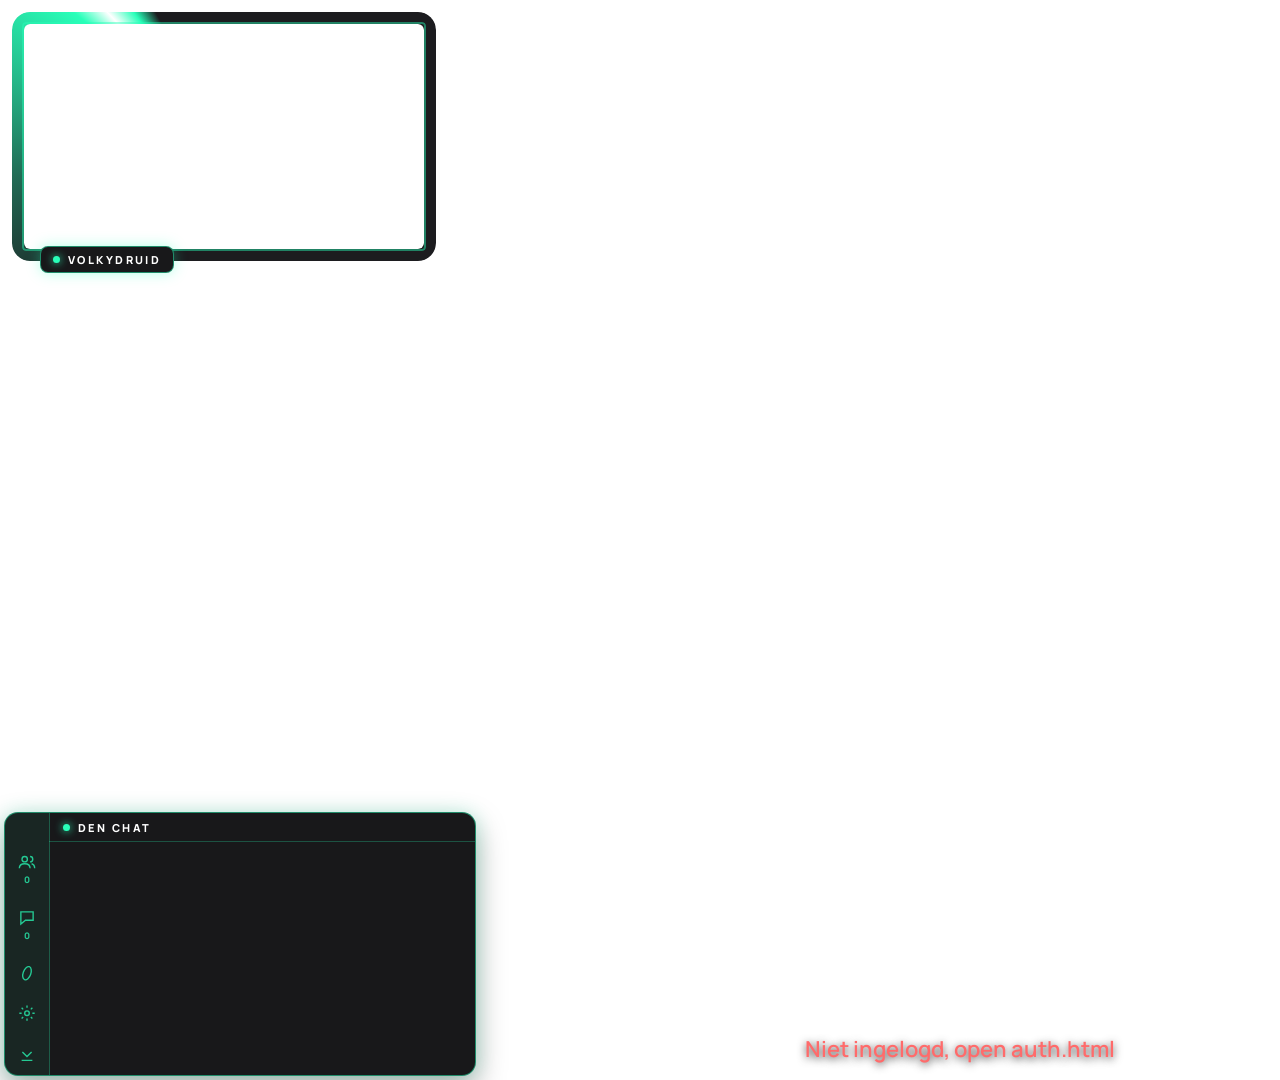
==== index.html @ e53d2839 "Stream overlay voor v0lky1: chat, alerts, webcamframe, scenes - Twitch EventSub via WebSocket (gedee" ====
<!DOCTYPE html>
<html lang="nl">
<head>
  <meta charset="UTF-8">
  <meta name="viewport" content="width=1920, height=1080">
  <title>v0lky1 Stream Overlay</title>
  <!-- Google TTS weigert aanvragen met een localhost/github.io-referrer (404 in plaats van audio) -->
  <meta name="referrer" content="no-referrer">

  <link rel="stylesheet" href="css/fonts.css">
  <link rel="stylesheet" href="css/style.css">
  <link rel="stylesheet" href="css/cam.css">
  <link rel="stylesheet" href="css/nowplaying.css">
  <link rel="stylesheet" href="css/chat.css">
  <link rel="stylesheet" href="css/alerts.css">
</head>
<body>
  <div class="cam">
    <div class="ring b"></div>
    <div class="ring"></div>
    <div class="ring in"></div>
    <div class="lbl"><i></i>VOLKYDRUID</div>
  </div>

  <div class="np" id="np">
    <div class="eq"><i></i><i></i><i></i></div>
    <div class="np-body">
      <div class="np-k">Now playing</div>
      <div class="np-wrap" id="np-wrap"><span class="np-text" id="np-text"></span></div>
    </div>
  </div>

  <div class="alert" id="alert"></div>

  <section class="chat">
    <div class="side">
      <svg viewBox="0 0 24 24"><circle cx="9" cy="8" r="3.5"></circle><path d="M2 20c0-4 3-6 7-6s7 2 7 6M16 4.5a3.5 3.5 0 010 7M18 14c2.5.6 4 2.6 4 6"></path></svg><small id="cc">0</small>
      <svg viewBox="0 0 24 24"><path d="M4 5h16v11H10l-6 5V5z"></path></svg><small id="mc">0</small>
      <svg viewBox="0 0 24 24"><ellipse cx="12" cy="12" rx="5" ry="9" transform="rotate(20 12 12)"></ellipse></svg>
      <svg viewBox="0 0 24 24"><circle cx="12" cy="12" r="3"></circle><path d="M12 2v3M12 19v3M2 12h3M19 12h3M5 5l2 2M17 17l2 2M5 19l2-2M17 7l2-2"></path></svg>
      <svg class="dn" viewBox="0 0 24 24"><path d="M6 9l6 6 6-6M5 20h14"></path></svg>
    </div>
    <div class="tabs"><div class="tab">Den Chat</div></div>
    <div class="msgs" id="msgs"></div>
  </section>

  <p id="status" class="status"></p>
  <div class="ctl" id="ctl"></div>

  <script type="module" src="js/app.js"></script>
</body>
</html>
---- css/fonts.css ----
/* Lokale fonts: werkt offline in OBS en op GitHub Pages */
@font-face { font-family: "Manrope"; src: url("../assets/fonts/manrope-wght--regular.ttf") format("truetype"); font-weight: 400; font-display: swap; }
@font-face { font-family: "Manrope"; src: url("../assets/fonts/manrope-wght--medium.ttf") format("truetype"); font-weight: 500; font-display: swap; }
@font-face { font-family: "Manrope"; src: url("../assets/fonts/manrope-wght--semibold.ttf") format("truetype"); font-weight: 600; font-display: swap; }
@font-face { font-family: "Manrope"; src: url("../assets/fonts/manrope-wght--bold.ttf") format("truetype"); font-weight: 700; font-display: swap; }
@font-face { font-family: "Manrope"; src: url("../assets/fonts/manrope-wght--extrabold.ttf") format("truetype"); font-weight: 800; font-display: swap; }

@font-face { font-family: "Chakra Petch"; src: url("../assets/fonts/chakrapetch-regular.ttf") format("truetype"); font-weight: 400; font-display: swap; }
@font-face { font-family: "Chakra Petch"; src: url("../assets/fonts/chakrapetch-medium.ttf") format("truetype"); font-weight: 500; font-display: swap; }
@font-face { font-family: "Chakra Petch"; src: url("../assets/fonts/chakrapetch-semibold.ttf") format("truetype"); font-weight: 600; font-display: swap; }
@font-face { font-family: "Chakra Petch"; src: url("../assets/fonts/chakrapetch-bold.ttf") format("truetype"); font-weight: 700; font-display: swap; }

@font-face { font-family: "Arimo"; src: url("../assets/fonts/arimo-wght--regular.ttf") format("truetype"); font-weight: 400; font-display: swap; }
@font-face { font-family: "Arimo"; src: url("../assets/fonts/arimo-wght--bold.ttf") format("truetype"); font-weight: 700; font-display: swap; }
---- css/style.css ----
﻿/* Basis: transparant canvas van 1920x1080 voor OBS, plus status en testknoppen */
:root {
  /* Accentkleur van webcam, chat en alerts (huidskleur van je druid) */
  --accent: #29ffb9;
  --accent-rgb: 41, 255, 185;
  --accent2: #8fffdc; /* lichtere tint voor verlopen */
  --bg: rgba(24, 24, 26, 0.78);
  --bg2: rgba(50, 51, 53, 0.7);
  --line: rgba(255, 255, 255, 0.08);
  --txt: #e4e9f2;
  --mut: #8d919a;
}

html,
body {
  margin: 0;
  background: transparent;
  overflow: hidden;
}

body {
  width: 1920px;
  height: 1080px;
  position: relative;
  font-family: Manrope, sans-serif;
  color: var(--txt);
}

/* Preview (?preview): nep-achtergrond en testknoppen, nooit in OBS gebruiken */
body.preview {
  background: radial-gradient(ellipse at 60% 40%, #2c3b2a, #121512 70%), #111;
}

body.preview::after {
  content: "GAMEPLAY AREA";
  position: absolute;
  left: 50%;
  top: 46%;
  transform: translate(-50%, -50%);
  font: 700 28px "Chakra Petch";
  letter-spacing: 0.5em;
  color: rgba(255, 255, 255, 0.08);
}

/* Verbindingsstatus: alleen zichtbaar bij problemen, in preview, of kort na het opstarten */
.status {
  position: absolute;
  left: 50%;
  bottom: 16px;
  transform: translateX(-50%);
  margin: 0;
  font: 600 22px Manrope, sans-serif;
  color: #ffffff;
  text-shadow: 0 2px 8px rgba(0, 0, 0, 0.8);
  opacity: 0;
  transition: opacity 0.4s;
}

.status.show {
  opacity: 1;
}

.status.error {
  color: #ff6b6b;
}

/* Testknoppen (alleen preview) */
.ctl {
  position: absolute;
  right: 40px;
  bottom: 40px;
  max-width: 760px;
  display: none;
  flex-wrap: wrap;
  justify-content: flex-end;
  gap: 8px;
}

body.preview .ctl {
  display: flex;
}

.ctl button {
  font: 700 13px Manrope;
  padding: 10px 16px;
  border-radius: 10px;
  border: 1px solid var(--line);
  background: var(--bg2);
  color: var(--txt);
  cursor: pointer;
}

.ctl button:hover,
.ctl button.on {
  border-color: var(--accent);
  color: var(--accent);
}

.ctl kbd {
  margin-right: 6px;
  color: var(--mut);
}
---- css/cam.css ----
﻿/* Webcam-frame: draaiende gloed in de accentkleur rond een uitgespaarde 400x225 opening.
   De webcam zelf zet je in OBS onder deze overlay, precies in het gat. */
@property --a {
  syntax: "<angle>";
  inherits: false;
  initial-value: 0deg;
}

.cam {
  position: absolute;
  left: 24px;
  top: 24px;
  width: 400px;
  height: 225px;
}

/* Alleen in preview: een vulling zodat je de opening ziet */
body.preview .cam {
  background: rgba(24, 24, 26, 0.35);
}

.cam .ring {
  position: absolute;
  inset: -12px;
  border-radius: 18px;
  padding: 12px;
  background:
    conic-gradient(from var(--a), transparent 0 62%, rgba(var(--accent-rgb), 0.35) 72%, var(--accent) 86%, #fff 88%, var(--accent) 90%, transparent 92%),
    linear-gradient(#1c1c1f, #1c1c1f);
  /* Alleen de rand tonen, het midden blijft transparant */
  -webkit-mask: linear-gradient(#000 0 0) content-box, linear-gradient(#000 0 0);
  -webkit-mask-composite: xor;
  mask-composite: exclude;
  animation: ring-spin 4s linear infinite;
}

.cam .ring.b {
  filter: blur(12px);
  opacity: 0.7;
}

.cam .ring.in {
  inset: -2px;
  padding: 2px;
  border-radius: 4px;
  background: rgba(var(--accent-rgb), 0.45);
  animation: none;
}

.cam .lbl {
  position: absolute;
  left: 16px;
  bottom: -24px;
  display: flex;
  align-items: center;
  gap: 8px;
  padding: 5px 12px;
  background: #18181a;
  border: 1px solid rgba(var(--accent-rgb), 0.5);
  border-radius: 8px;
  font: 800 11px Manrope, sans-serif;
  letter-spacing: 0.22em;
  color: #fff;
  box-shadow: 0 0 14px rgba(var(--accent-rgb), 0.35);
}

.cam .lbl i {
  width: 7px;
  height: 7px;
  border-radius: 50%;
  background: var(--accent);
  box-shadow: 0 0 8px var(--accent);
  animation: lbl-blink 1.6s infinite;
}

@keyframes ring-spin {
  to {
    --a: 360deg;
  }
}

@keyframes lbl-blink {
  50% {
    opacity: 0.3;
  }
}
---- css/nowplaying.css ----
/* Now playing: kaartje onder het webcamframe (en het label daaronder) */
.np {
  position: absolute;
  left: 24px;
  top: 298px;
  width: 400px;
  box-sizing: border-box;
  display: flex;
  align-items: center;
  gap: 12px;
  padding: 10px 14px;
  background: #18181a;
  border: 1px solid rgba(var(--accent-rgb), 0.5);
  border-radius: 10px;
  box-shadow: 0 0 14px rgba(var(--accent-rgb), 0.25);
  opacity: 0;
  transform: translateY(-6px);
  transition: opacity 0.4s, transform 0.4s;
}

.np.show {
  opacity: 1;
  transform: none;
}

/* Equalizer */
.eq {
  display: flex;
  align-items: flex-end;
  gap: 3px;
  height: 18px;
}

.eq i {
  width: 4px;
  height: 100%;
  border-radius: 2px;
  background: var(--accent);
  box-shadow: 0 0 6px var(--accent);
  transform-origin: bottom;
  animation: eq-bounce 0.9s ease-in-out infinite;
}

.eq i:nth-child(2) {
  animation-delay: -0.3s;
  animation-duration: 0.7s;
}

.eq i:nth-child(3) {
  animation-delay: -0.6s;
  animation-duration: 1.1s;
}

.np-body {
  min-width: 0;
  flex: 1;
}

.np-k {
  font: 800 10px Manrope, sans-serif;
  letter-spacing: 0.22em;
  text-transform: uppercase;
  color: var(--accent);
}

.np-wrap {
  overflow: hidden;
  margin-top: 2px;
}

.np-text {
  display: inline-block;
  white-space: nowrap;
  font: 700 15px Manrope, sans-serif;
  color: #fff;
}

.np-text.scroll {
  animation: np-scroll var(--dur) ease-in-out infinite alternate;
}

@keyframes eq-bounce {
  0%, 100% {
    transform: scaleY(0.25);
  }
  50% {
    transform: scaleY(1);
  }
}

/* Even stilstaan aan beide kanten voor het schuiven */
@keyframes np-scroll {
  0%, 15% {
    transform: translateX(0);
  }
  85%, 100% {
    transform: translateX(var(--shift));
  }
}
---- css/chat.css ----
﻿/* Chat: minimalistisch donker paneel met accenten in de accentkleur, passend bij het webcamframe.
   Pas --cw/--ch/left/bottom aan om positie en formaat te wijzigen. */
.chat {
  --cw: 470px;
  --ch: 262px;
  position: absolute;
  left: 4px;
  bottom: 4px;
  width: var(--cw);
  height: var(--ch);
  background: #18181a;
  border: 1px solid rgba(var(--accent-rgb), 0.5);
  border-radius: 14px;
  box-shadow: 0 0 18px rgba(var(--accent-rgb), 0.22), 0 12px 30px rgba(0, 0, 0, 0.35);
  overflow: hidden;
  font-family: Manrope, sans-serif;
}

.tabs {
  position: absolute;
  left: 44px;
  right: 0;
  top: 0;
  height: 28px;
  display: flex;
  align-items: center;
  padding: 0 14px;
  border-bottom: 1px solid rgba(var(--accent-rgb), 0.25);
}

.tab {
  display: flex;
  align-items: center;
  gap: 8px;
  font: 800 11px Manrope, sans-serif;
  letter-spacing: 0.22em;
  text-transform: uppercase;
  color: #fff;
}

.tab::before {
  content: "";
  width: 7px;
  height: 7px;
  border-radius: 50%;
  background: var(--accent);
  box-shadow: 0 0 8px var(--accent);
  animation: tab-blink 1.6s infinite;
}

.side {
  position: absolute;
  left: 0;
  top: 0;
  bottom: 0;
  width: 44px;
  background: rgba(var(--accent-rgb), 0.06);
  border-right: 1px solid rgba(var(--accent-rgb), 0.25);
  display: flex;
  flex-direction: column;
  align-items: center;
  gap: 22px;
  padding-top: 40px;
  color: rgba(var(--accent-rgb), 0.75);
}

.side svg {
  width: 20px;
  height: 20px;
  stroke: currentColor;
  fill: none;
  stroke-width: 1.8;
}

.side small {
  font: 800 9px Manrope, sans-serif;
  margin-top: -20px;
}

.side .dn {
  margin-top: auto;
  margin-bottom: 12px;
}

.msgs {
  position: absolute;
  left: 56px;
  right: 12px;
  top: 34px;
  bottom: 8px;
  display: flex;
  flex-direction: column;
  justify-content: flex-end;
  overflow: hidden;
  /* Oudste berichten vervagen naar boven toe */
  -webkit-mask-image: linear-gradient(transparent, #000 32px);
  mask-image: linear-gradient(transparent, #000 32px);
}

.m {
  margin-top: 2px;
  font-size: 16px;
  font-weight: 600;
  line-height: 1.3;
  color: #eefaf6;
  text-shadow: 0 1px 3px rgba(0, 0, 0, 0.7);
  animation: chat-in 0.3s ease-out both;
  overflow-wrap: anywhere;
}

.m .u {
  font-weight: 800;
}

/* Regels voor subs, raids en gemarkeerde berichten */
.m.hl {
  color: var(--accent);
  padding-left: 8px;
  border-left: 2px solid var(--accent);
}

.m .emote {
  height: 1.4em;
  vertical-align: middle;
}

@keyframes chat-in {
  from {
    opacity: 0;
    transform: translateY(6px);
  }
}

@keyframes tab-blink {
  50% {
    opacity: 0.3;
  }
}
---- css/alerts.css ----
﻿/* Alerts: kaart met animaties.
   Stijlen: .hype (accentkleur, krabbels + vonken) en .calm (rustig, voor follows en rewards) */
.alert {
  position: absolute;
  left: 50%;
  top: 120px;
  transform: translateX(-50%);
  width: 620px;
  pointer-events: none;
}

.card {
  position: relative;
  display: flex;
  align-items: center;
  gap: 22px;
  padding: 22px 28px 22px 22px;
  background: var(--bg);
  border: 1px solid rgba(var(--accent-rgb), 0.35);
  border-radius: 22px;
  backdrop-filter: blur(18px);
  box-shadow:
    0 0 0 1px rgba(var(--accent-rgb), 0.1),
    0 0 60px rgba(var(--accent-rgb), 0.25),
    0 30px 60px rgba(0, 0, 0, 0.4);
  overflow: hidden;
  animation: card-pop 0.7s cubic-bezier(0.2, 1.4, 0.4, 1) both;
}

.card.out {
  animation: card-out 0.5s ease-in forwards;
}

/* Lichtreflectie die over de kaart glijdt */
.card::before {
  content: "";
  position: absolute;
  inset: 0;
  background: linear-gradient(110deg, transparent 30%, rgba(255, 255, 255, 0.12) 50%, transparent 70%);
  transform: translateX(-100%);
  animation: card-shine 1.4s 0.4s ease-out;
}

.card img {
  width: 78px;
  height: 92px;
  object-fit: contain;
  filter: drop-shadow(0 0 16px rgba(var(--accent-rgb), 0.5));
}

.card .k {
  font: 700 13px Manrope;
  letter-spacing: 0.3em;
  text-transform: uppercase;
  color: var(--accent);
}

.card .nm {
  font: 700 42px/1.05 "Chakra Petch";
  margin: 4px 0;
  overflow-wrap: anywhere;
  background: linear-gradient(90deg, #fff, var(--accent2));
  -webkit-background-clip: text;
  background-clip: text;
  color: transparent;
}

.card .d {
  font-size: 16px;
  color: #c3c8d0;
  font-weight: 600;
}

.card .d .hl {
  color: var(--accent);
  font-weight: 700;
}

/* Rustige variant */
.card.calm {
  border-color: rgba(255, 255, 255, 0.14);
  box-shadow: 0 30px 60px rgba(0, 0, 0, 0.4);
}

.card.calm .k {
  color: #c3c8d0;
}

.card.calm .nm {
  background: none;
  color: #fff;
}

/* Krabbels (hype) */
.claws {
  position: absolute;
  right: 26px;
  top: 50%;
  transform: translateY(-50%) rotate(-18deg);
  display: flex;
  gap: 9px;
}

.claws i {
  width: 6px;
  height: 80px;
  border-radius: 6px;
  background: linear-gradient(var(--accent), transparent);
  transform-origin: top;
  animation: claw-slash 0.5s cubic-bezier(0.3, 1.6, 0.5, 1) both;
}

.claws i:nth-child(2) {
  animation-delay: 0.08s;
  height: 96px;
}

.claws i:nth-child(3) {
  animation-delay: 0.16s;
}

/* Vonken (hype) */
.spark {
  position: absolute;
  width: 8px;
  height: 8px;
  border-radius: 2px;
  pointer-events: none;
  animation: spark-fly 1.4s cubic-bezier(0.1, 0.7, 0.3, 1) forwards;
}

@keyframes card-pop {
  from {
    opacity: 0;
    transform: translateY(-30px) scale(0.85);
  }
}

@keyframes card-out {
  to {
    opacity: 0;
    transform: translateY(-24px) scale(0.95);
  }
}

@keyframes card-shine {
  to {
    transform: translateX(100%);
  }
}

@keyframes claw-slash {
  from {
    transform: scaleY(0);
  }
}

@keyframes spark-fly {
  to {
    transform: translate(var(--x), var(--y)) rotate(540deg);
    opacity: 0;
  }
}
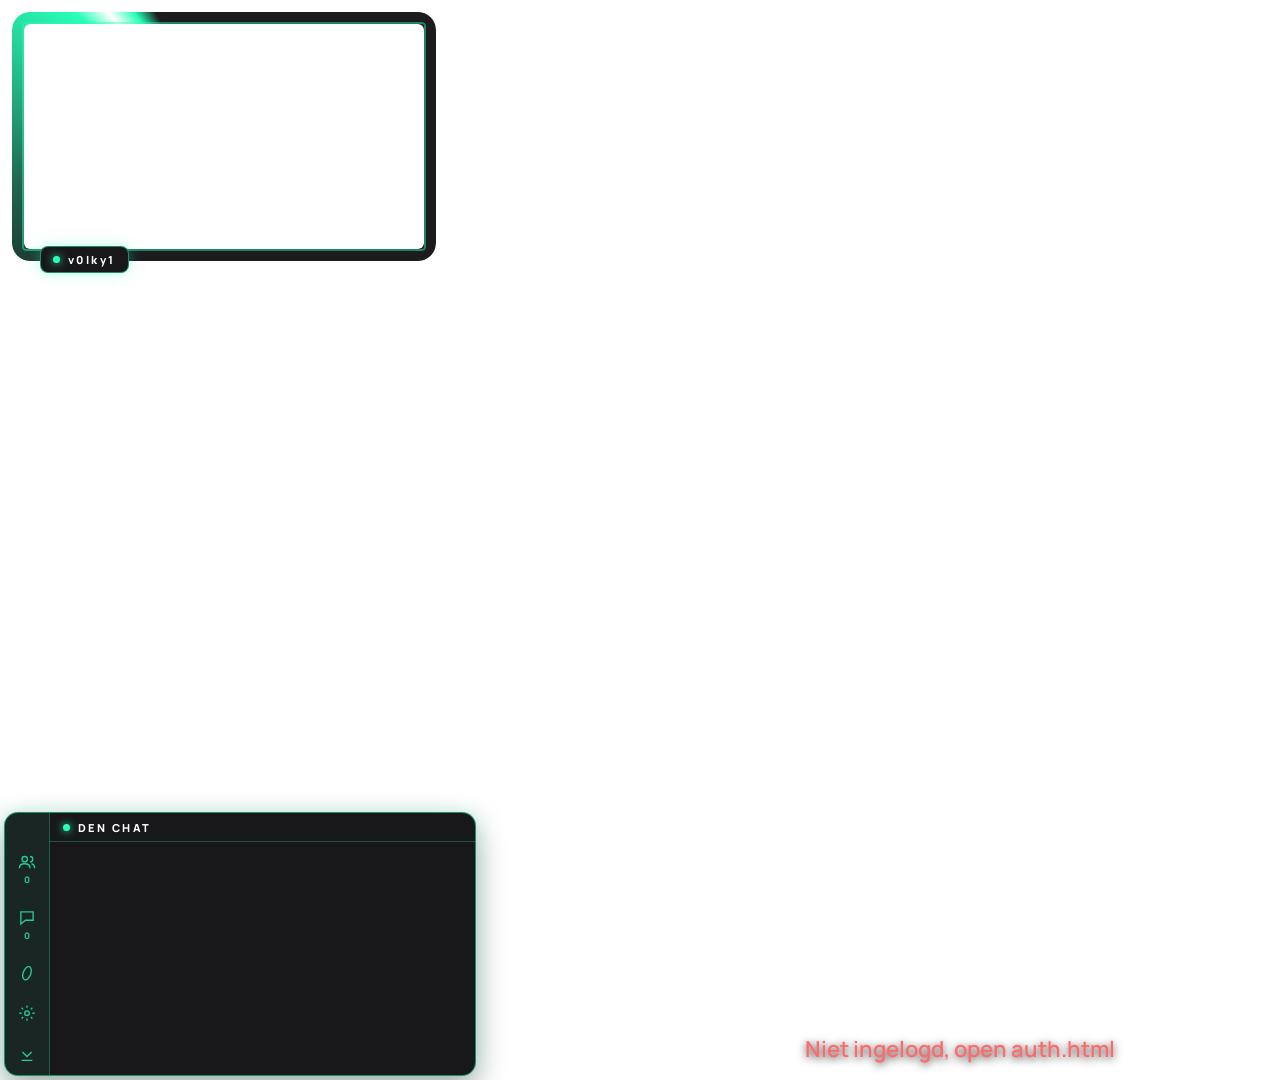
==== commit 7b641b86: "volkydruid -> v0lky1" ====
--- a/index.html
+++ b/index.html
@@ -19,7 +19,7 @@
     <div class="ring b"></div>
     <div class="ring"></div>
     <div class="ring in"></div>
-    <div class="lbl"><i></i>VOLKYDRUID</div>
+    <div class="lbl"><i></i>v0lky1</div>
   </div>
 
   <div class="np" id="np">
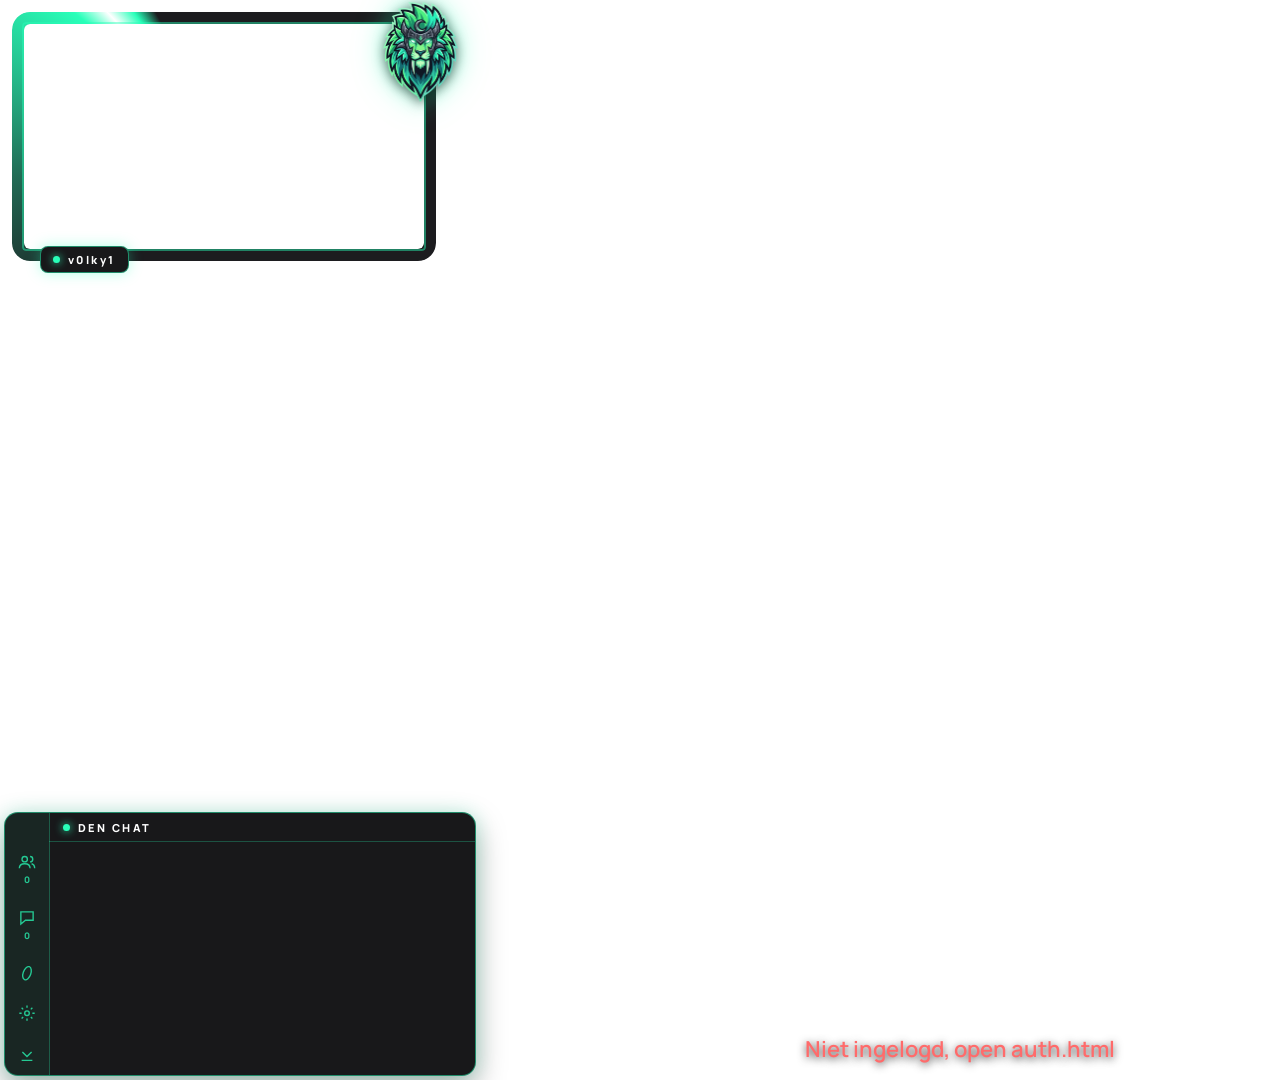
==== commit 85228cc0: "fix new logo" ====
--- a/index.html
+++ b/index.html
@@ -13,6 +13,7 @@
   <link rel="stylesheet" href="css/nowplaying.css">
   <link rel="stylesheet" href="css/chat.css">
   <link rel="stylesheet" href="css/alerts.css">
+  <link rel="stylesheet" href="css/layouts.css">
 </head>
 <body>
   <div class="cam">
@@ -20,6 +21,7 @@
     <div class="ring"></div>
     <div class="ring in"></div>
     <div class="lbl"><i></i>v0lky1</div>
+    <img class="badge" src="assets/images/logo.png" alt="">
   </div>
 
   <div class="np" id="np">
--- a/css/cam.css
+++ b/css/cam.css
@@ -73,6 +73,15 @@
   animation: lbl-blink 1.6s infinite;
 }
 
+/* Logo-badge: hangt over de rechterbovenhoek van het frame */
+.cam .badge {
+  position: absolute;
+  right: -34px;
+  top: -22px;
+  height: 100px;
+  filter: drop-shadow(0 3px 6px rgba(0, 0, 0, 0.55)) drop-shadow(0 0 14px rgba(var(--accent-rgb), 0.5));
+}
+
 @keyframes ring-spin {
   to {
     --a: 360deg;
--- a/css/layouts.css
+++ b/css/layouts.css
@@ -0,0 +1,13 @@
+/* Layouts: de standaard (WoW) heeft de chat linksonder. Andere layouts kies je met ?layout=... */
+
+/* ?layout=cam: chat rechts in beeld (x 1529-1907, y 429-735), voor games waar de chat linksonder
+   in de weg staat. Het webcamframe en het now-playing-kaartje blijven linksboven. */
+body.layout-cam .chat {
+  --cw: 376px; /* 378 inclusief rand */
+  --ch: 304px; /* 306 inclusief rand */
+  left: 1529px;
+  top: 429px;
+  bottom: auto;
+  /* Doorzichtig, voor als de chat toch over iets in de game valt */
+  background: rgba(24, 24, 26, 0.45);
+}
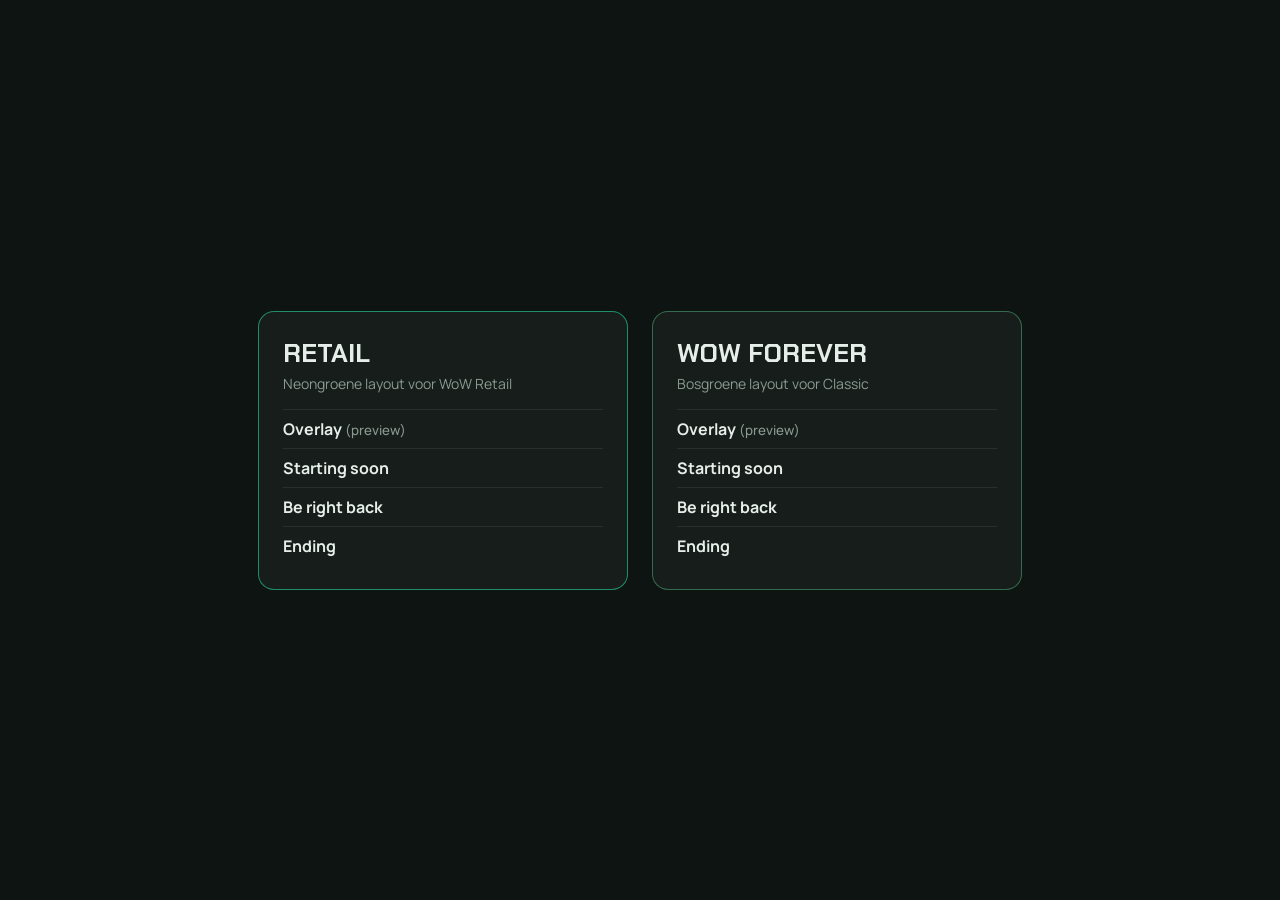
==== commit daf787dd: "Add new HTML scenes and theme styles for v0lky1 stream overlay - Created 'brb.html', 'ending.html', " ====
--- a/index.html
+++ b/index.html
@@ -2,53 +2,56 @@
 <html lang="nl">
 <head>
   <meta charset="UTF-8">
-  <meta name="viewport" content="width=1920, height=1080">
+  <meta name="viewport" content="width=device-width, initial-scale=1">
   <title>v0lky1 Stream Overlay</title>
-  <!-- Google TTS weigert aanvragen met een localhost/github.io-referrer (404 in plaats van audio) -->
-  <meta name="referrer" content="no-referrer">
-
   <link rel="stylesheet" href="css/fonts.css">
-  <link rel="stylesheet" href="css/style.css">
-  <link rel="stylesheet" href="css/cam.css">
-  <link rel="stylesheet" href="css/nowplaying.css">
-  <link rel="stylesheet" href="css/chat.css">
-  <link rel="stylesheet" href="css/alerts.css">
-  <link rel="stylesheet" href="css/layouts.css">
+  <style>
+    /* Keuzepagina: de overlays zelf staan per spel in retail/ en forever/ */
+    body {
+      margin: 0;
+      min-height: 100vh;
+      display: grid;
+      place-items: center;
+      background: #0e1411;
+      color: #e6eee9;
+      font-family: Manrope, sans-serif;
+    }
+    main { display: flex; flex-wrap: wrap; gap: 24px; justify-content: center; padding: 32px; }
+    section {
+      width: 320px;
+      padding: 24px;
+      border: 1px solid rgba(255, 255, 255, 0.12);
+      border-radius: 16px;
+      background: rgba(255, 255, 255, 0.04);
+    }
+    section.retail { border-color: rgba(41, 255, 185, 0.5); }
+    section.forever { border-color: rgba(86, 184, 134, 0.5); }
+    h1 { margin: 0 0 4px; font: 700 26px "Chakra Petch", sans-serif; text-transform: uppercase; }
+    p { margin: 0 0 16px; color: #8a9a91; font-size: 14px; }
+    a { display: block; padding: 8px 0; color: inherit; text-decoration: none; font-weight: 700; border-top: 1px solid rgba(255, 255, 255, 0.08); }
+    a:hover { color: #56b886; }
+    .retail a:hover { color: #29ffb9; }
+    small { color: #8a9a91; font-weight: 500; }
+  </style>
 </head>
 <body>
-  <div class="cam">
-    <div class="ring b"></div>
-    <div class="ring"></div>
-    <div class="ring in"></div>
-    <div class="lbl"><i></i>v0lky1</div>
-    <img class="badge" src="assets/images/logo.png" alt="">
-  </div>
-
-  <div class="np" id="np">
-    <div class="eq"><i></i><i></i><i></i></div>
-    <div class="np-body">
-      <div class="np-k">Now playing</div>
-      <div class="np-wrap" id="np-wrap"><span class="np-text" id="np-text"></span></div>
-    </div>
-  </div>
-
-  <div class="alert" id="alert"></div>
-
-  <section class="chat">
-    <div class="side">
-      <svg viewBox="0 0 24 24"><circle cx="9" cy="8" r="3.5"></circle><path d="M2 20c0-4 3-6 7-6s7 2 7 6M16 4.5a3.5 3.5 0 010 7M18 14c2.5.6 4 2.6 4 6"></path></svg><small id="cc">0</small>
-      <svg viewBox="0 0 24 24"><path d="M4 5h16v11H10l-6 5V5z"></path></svg><small id="mc">0</small>
-      <svg viewBox="0 0 24 24"><ellipse cx="12" cy="12" rx="5" ry="9" transform="rotate(20 12 12)"></ellipse></svg>
-      <svg viewBox="0 0 24 24"><circle cx="12" cy="12" r="3"></circle><path d="M12 2v3M12 19v3M2 12h3M19 12h3M5 5l2 2M17 17l2 2M5 19l2-2M17 7l2-2"></path></svg>
-      <svg class="dn" viewBox="0 0 24 24"><path d="M6 9l6 6 6-6M5 20h14"></path></svg>
-    </div>
-    <div class="tabs"><div class="tab">Den Chat</div></div>
-    <div class="msgs" id="msgs"></div>
-  </section>
-
-  <p id="status" class="status"></p>
-  <div class="ctl" id="ctl"></div>
-
-  <script type="module" src="js/app.js"></script>
+  <main>
+    <section class="retail">
+      <h1>Retail</h1>
+      <p>Neongroene layout voor WoW Retail</p>
+      <a href="retail/index.html?preview">Overlay <small>(preview)</small></a>
+      <a href="retail/scenes/starting-soon.html?debug">Starting soon</a>
+      <a href="retail/scenes/brb.html?debug">Be right back</a>
+      <a href="retail/scenes/ending.html?debug">Ending</a>
+    </section>
+    <section class="forever">
+      <h1>WoW Forever</h1>
+      <p>Bosgroene layout voor Classic</p>
+      <a href="forever/index.html?preview">Overlay <small>(preview)</small></a>
+      <a href="forever/scenes/starting-soon.html?debug">Starting soon</a>
+      <a href="forever/scenes/brb.html?debug">Be right back</a>
+      <a href="forever/scenes/ending.html?debug">Ending</a>
+    </section>
+  </main>
 </body>
 </html>
--- a/css/fonts.css
+++ b/css/fonts.css
@@ -12,3 +12,5 @@
 
 @font-face { font-family: "Arimo"; src: url("../assets/fonts/arimo-wght--regular.ttf") format("truetype"); font-weight: 400; font-display: swap; }
 @font-face { font-family: "Arimo"; src: url("../assets/fonts/arimo-wght--bold.ttf") format("truetype"); font-weight: 700; font-display: swap; }
+
+@font-face { font-family: "Cinzel"; src: url("../assets/fonts/cinzel-wght.ttf") format("truetype"); font-weight: 400 900; font-display: swap; }
